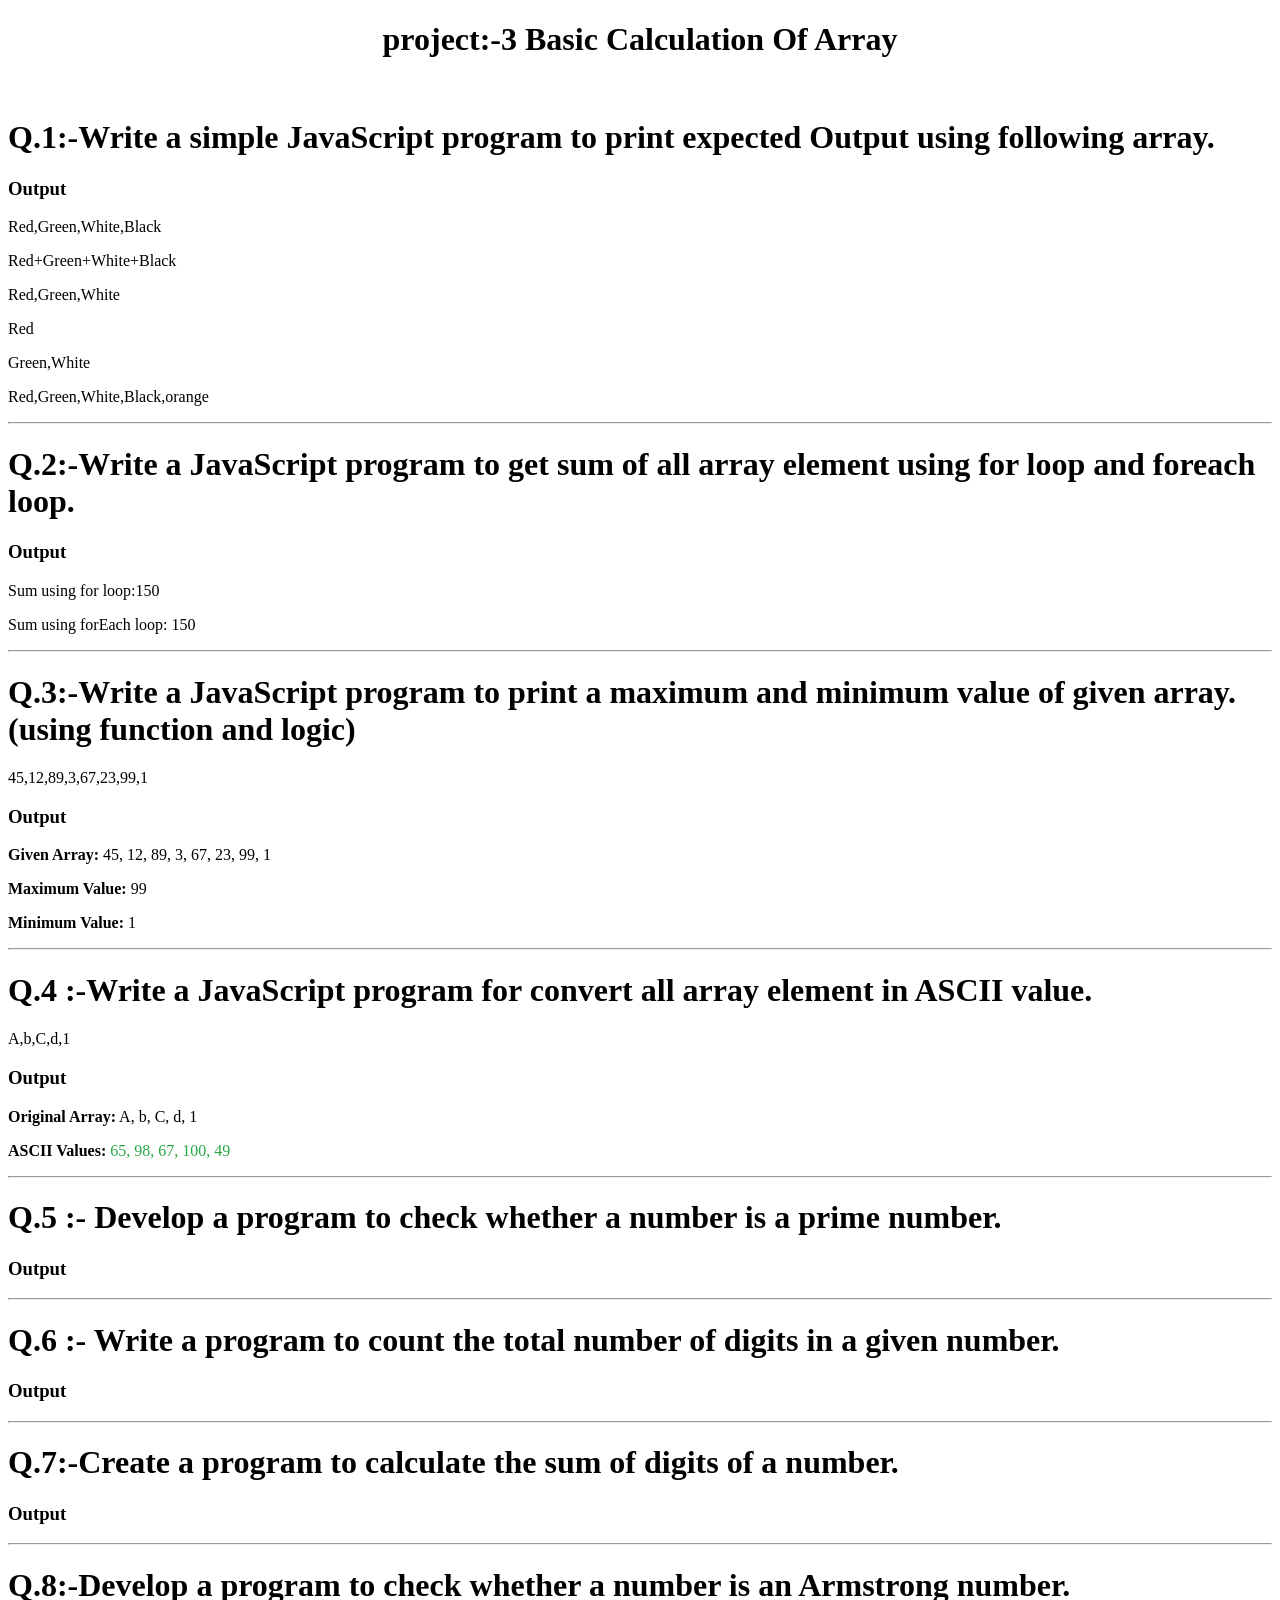
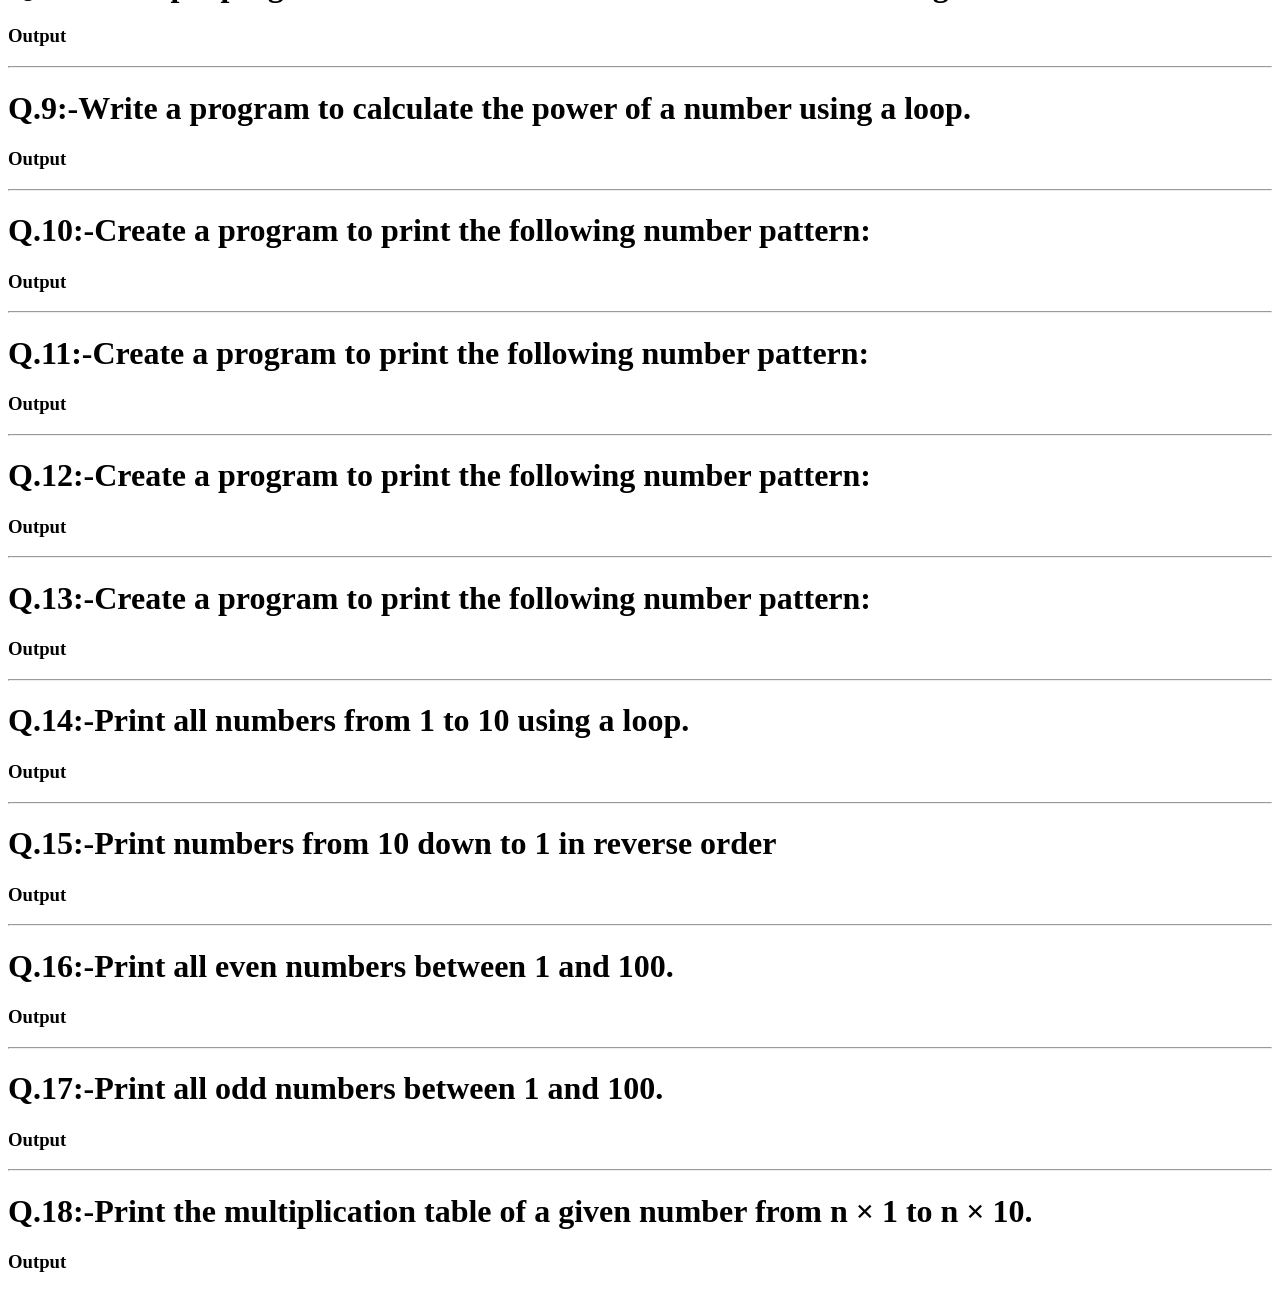
==== index.html @ 970a3cff "Add files via upload" ====
<!DOCTYPE html>
<html lang="en">

<head>
    <meta charset="UTF-8">
    <meta name="viewport" content="width=device-width, initial-scale=1.0">
    <title>project-3</title>
    <link rel="stylesheet" href="./css/style.css">
</head>

<body>
    <h1 class="head">project:-3 Basic Calculation Of Array</h1>
    </br>
    <h1>Q.1:-Write a simple JavaScript program to print expected Output using following array.
</h1>
    <h3>Output</h3>
    <p id="result-container"></p>
    <hr>
    <h1>Q.2:-Write a JavaScript program to get sum of all array element using for loop and foreach loop.
    </h1>
    <h3>Output</h3>
    <p id="result"></p>
    <p id="result-foreach"></p>
    <hr>
    <h1>Q.3:-Write a JavaScript program to print a maximum and minimum value of given array.(using function and logic)
    </h1>
    <p id="q3"></p>
    <h3>Output</h3>
    <p><strong>Given Array:</strong> <span id="arrayOutput"></span></p>
    <p><strong>Maximum Value:</strong> <span id="maxOutput"></span></p>
    <p><strong>Minimum Value:</strong> <span id="minOutput"></span></p>
    <hr>
    <h1>Q.4 :-Write a JavaScript program for convert all array element in ASCII value.
    </h1>
    <p id="q4"></p>
    <h3>Output</h3>
    <p><strong>Original Array:</strong> <span id="originalOutput" class="highlight"></span></p>
        <p><strong>ASCII Values:</strong> <span id="asciiOutput" class="highlight" style="color: #28a745;"></span></p>
    <hr>
    <h1>Q.5 :- Develop a program to check whether a number is a prime number.</h1>
    <p id="q5"></p>
    <h3>Output</h3>
    <p id="ans5"></p>
    <hr>
    <h1>Q.6 :- Write a program to count the total number of digits in a given number.</h1>
    <p id="q6"></p>
    <h3>Output</h3>
    <p id="ans6"></p>
    <hr>
    <h1>Q.7:-Create a program to calculate the sum of digits of a number.</h1>
    <p id="q7"></p>
    <h3>Output</h3>
    <p id="ans7"></p>
    <hr>
    <h1>Q.8:-Develop a program to check whether a number is an Armstrong number.</h1>
    <p id="q8"></p>
    <h3>Output</h3>
    <p id="ans8"></p>
    <hr>
    <h1>Q.9:-Write a program to calculate the power of a number using a loop.</h1>
    <h3>Output</h3>
    <p id="ans9"></p>
    <hr>
    <h1>Q.10:-Create a program to print the following number pattern:</h1>
    <h3>Output</h3>
    <p id="ans10"></p>
    <hr>
    <h1>Q.11:-Create a program to print the following number pattern:</h1>
    <h3>Output</h3>
    <p id="ans11"></p>
    <hr>
    <h1>Q.12:-Create a program to print the following number pattern:</h1>
    <h3>Output</h3>
    <p id="ans12"></p>
    <hr>
    <h1>Q.13:-Create a program to print the following number pattern:</h1>
    <h3>Output</h3>
    <p id="ans13"></p>
    <hr>
    <h1>Q.14:-Print all numbers from 1 to 10 using a loop.</h1>
    <h3>Output</h3>
    <p id="ans14"></p>
     <hr>
    <h1>Q.15:-Print numbers from 10 down to 1 in reverse order</h1>
    <h3>Output</h3>
    <p id="ans15"></p>
     <hr>
    <h1>Q.16:-Print all even numbers between 1 and 100.</h1>
    <h3>Output</h3>
    <p id="ans16"></p>
    <hr>
    <h1>Q.17:-Print all odd numbers between 1 and 100.</h1>
    <h3>Output</h3>
    <p id="ans17"></p>
    <hr>
    <h1>Q.18:-Print the multiplication table of a given number from n × 1 to n × 10.</h1>
    <p id="q18"></p>
    <h3>Output</h3>
    <p id="ans18"></p>
    <script src="js/type.js"></script>
</body>

</html>
---- css/style.css ----
.head{
    display:flex;
    justify-content: center;
}
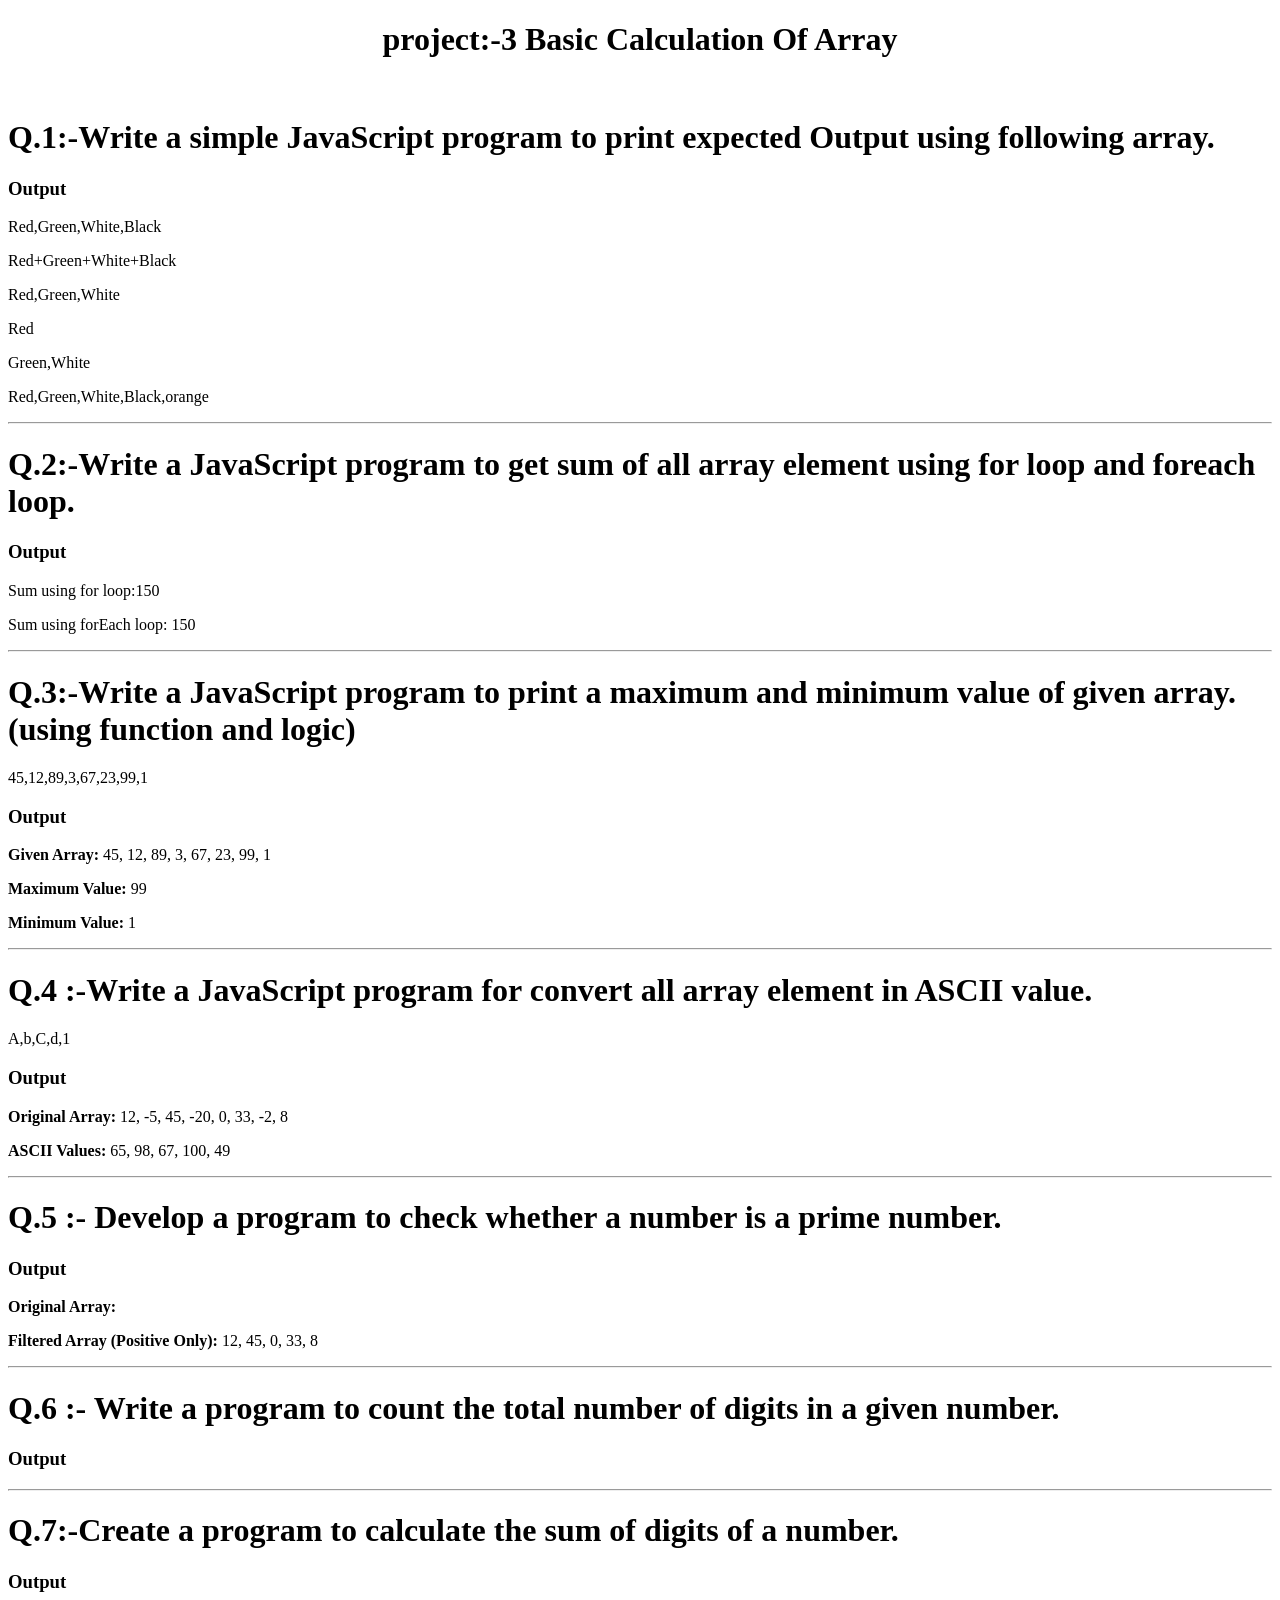
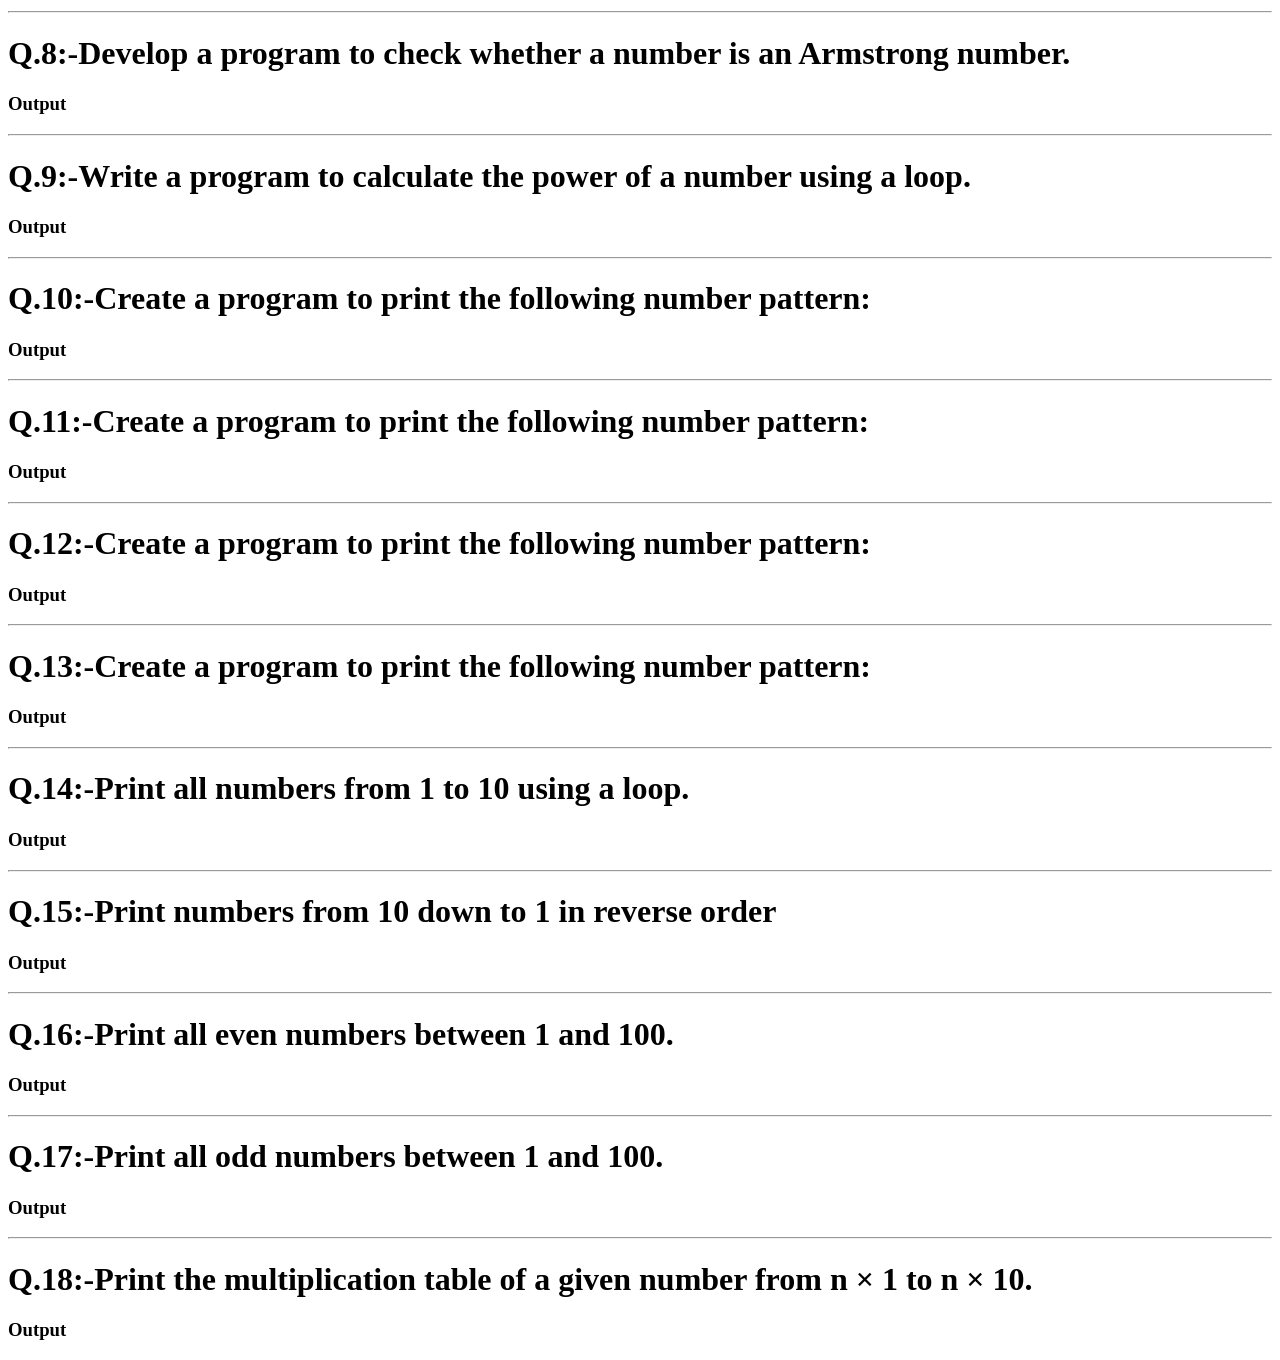
==== commit 350ae292: "Add files via upload" ====
--- a/index.html
+++ b/index.html
@@ -35,12 +35,13 @@
     <p id="q4"></p>
     <h3>Output</h3>
     <p><strong>Original Array:</strong> <span id="originalOutput" class="highlight"></span></p>
-        <p><strong>ASCII Values:</strong> <span id="asciiOutput" class="highlight" style="color: #28a745;"></span></p>
+        <p><strong>ASCII Values:</strong> <span id="asciiOutput" ></span></p>
     <hr>
     <h1>Q.5 :- Develop a program to check whether a number is a prime number.</h1>
     <p id="q5"></p>
     <h3>Output</h3>
-    <p id="ans5"></p>
+    <p><strong>Original Array:</strong> <span id="originalOutput" class="highlight"></span></p>
+        <p><strong>Filtered Array (Positive Only):</strong> <span id="filteredOutput"></span></p>
     <hr>
     <h1>Q.6 :- Write a program to count the total number of digits in a given number.</h1>
     <p id="q6"></p>
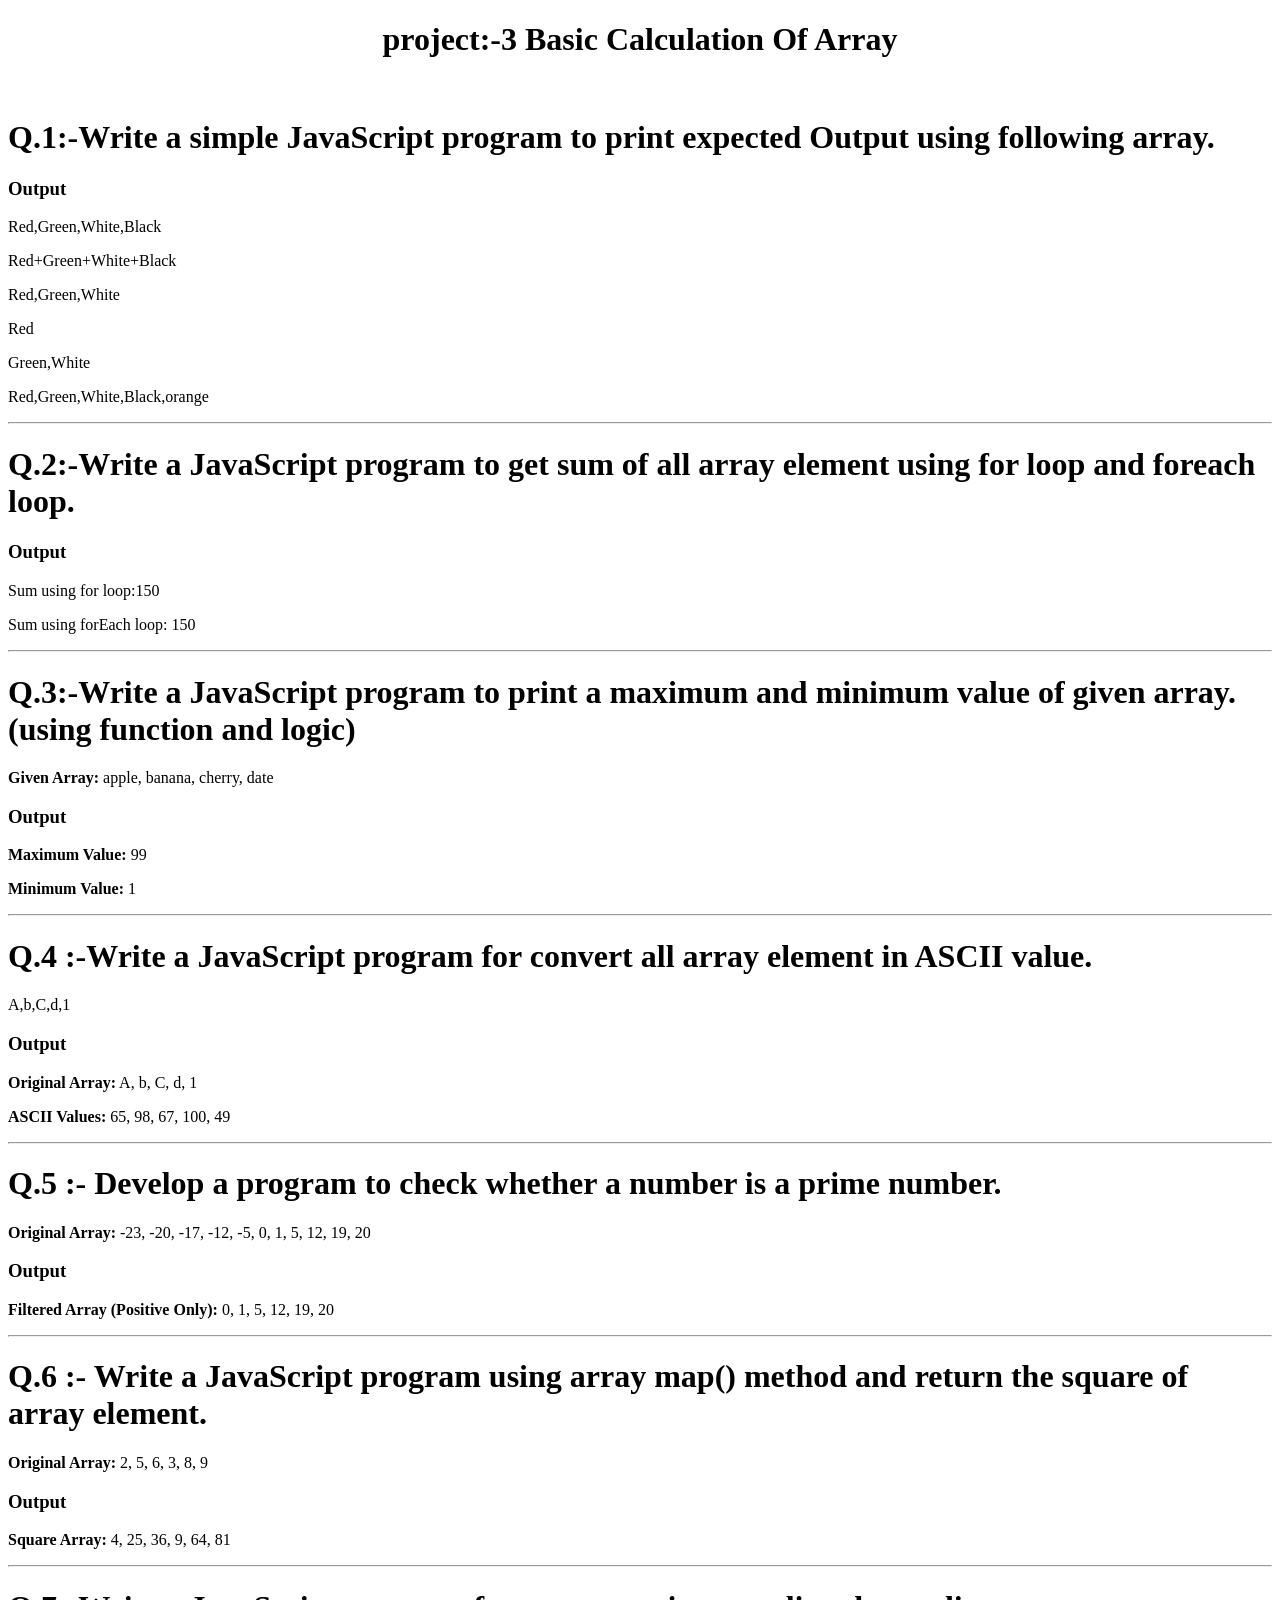
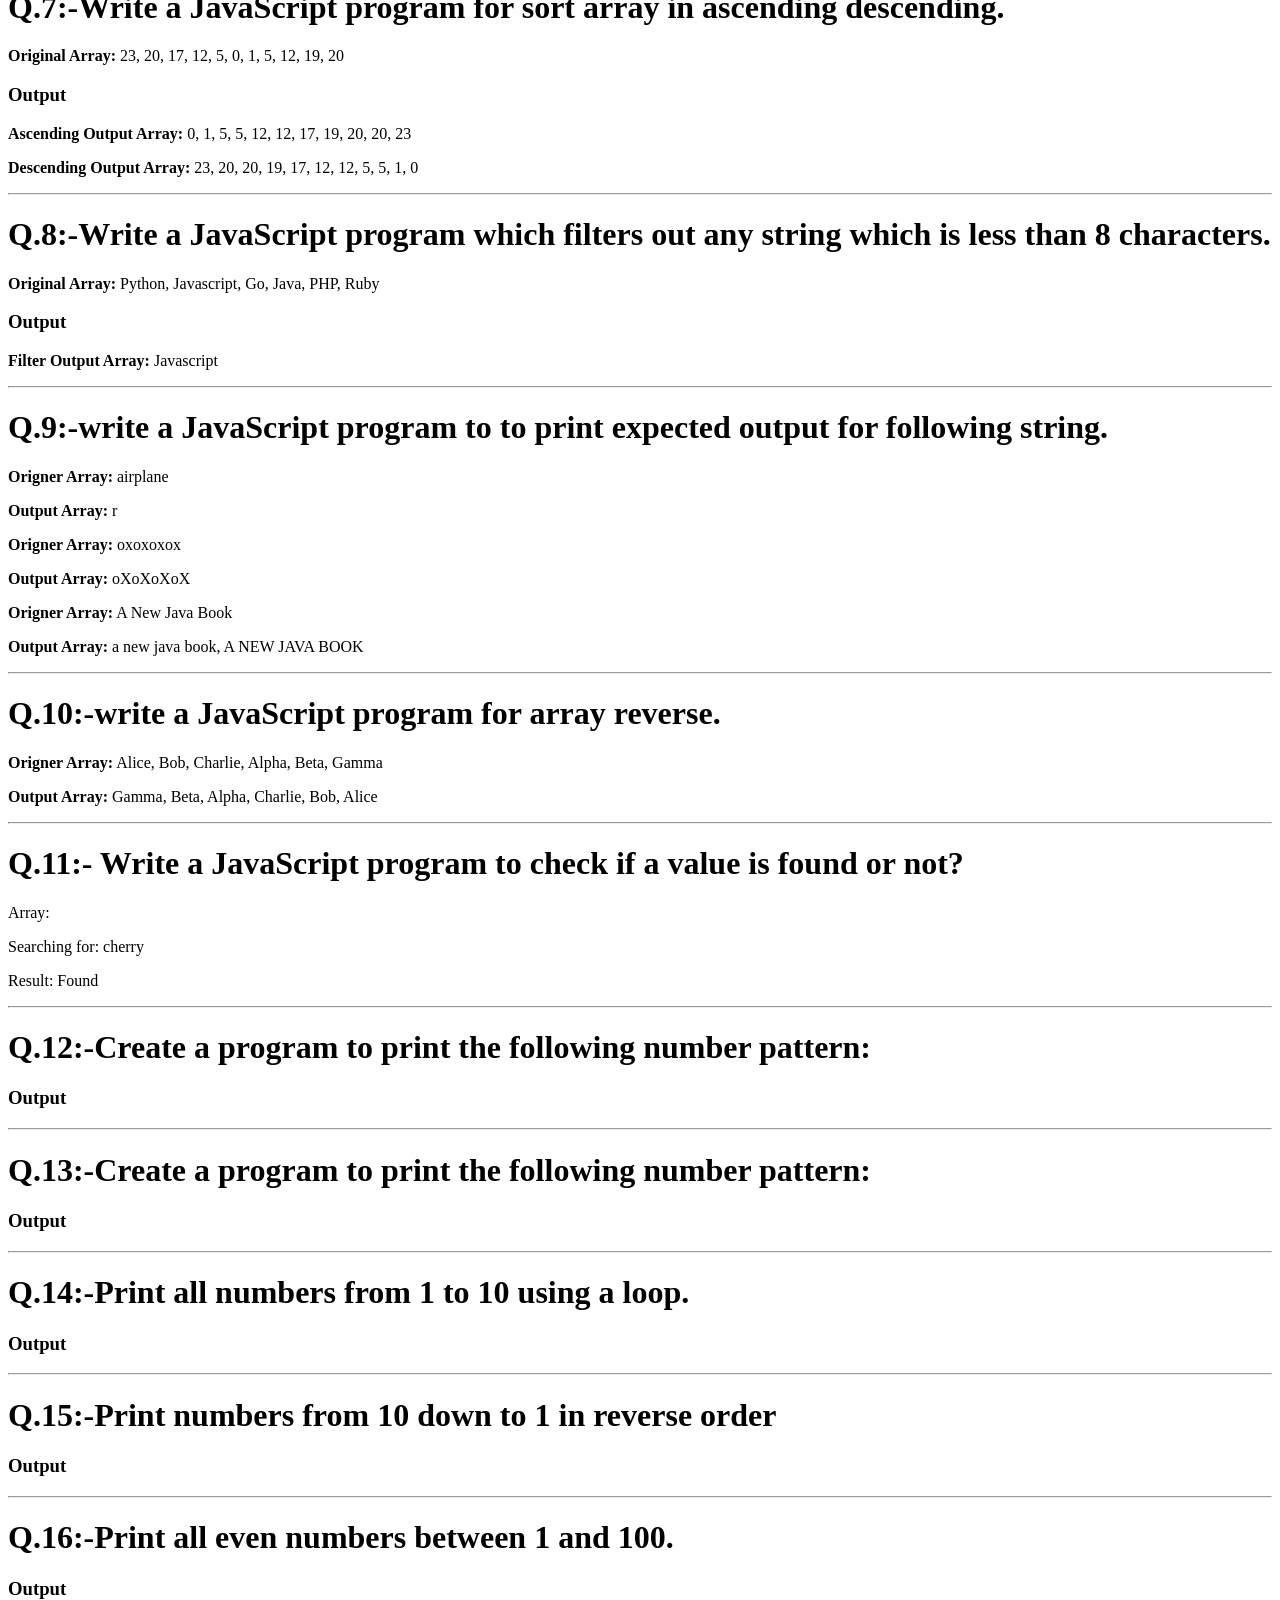
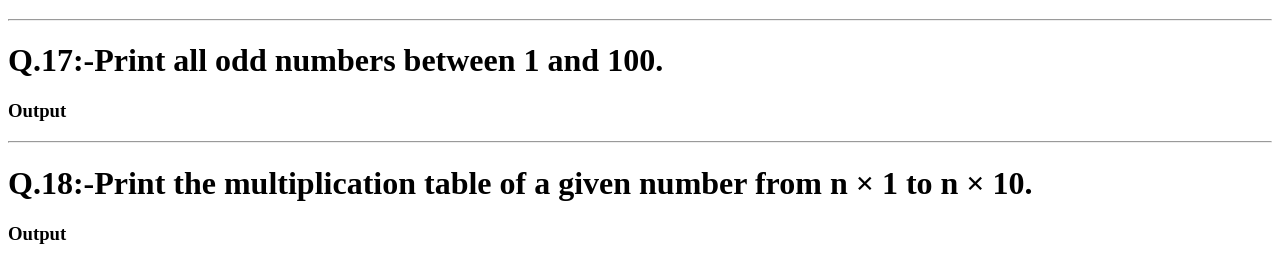
==== commit a43c544b: "Add files via upload" ====
--- a/index.html
+++ b/index.html
@@ -12,7 +12,7 @@
     <h1 class="head">project:-3 Basic Calculation Of Array</h1>
     </br>
     <h1>Q.1:-Write a simple JavaScript program to print expected Output using following array.
-</h1>
+    </h1>
     <h3>Output</h3>
     <p id="result-container"></p>
     <hr>
@@ -24,9 +24,8 @@
     <hr>
     <h1>Q.3:-Write a JavaScript program to print a maximum and minimum value of given array.(using function and logic)
     </h1>
-    <p id="q3"></p>
+    <p><strong>Given Array:</strong> <span id="arrayOutput"></span></p>
     <h3>Output</h3>
-    <p><strong>Given Array:</strong> <span id="arrayOutput"></span></p>
     <p><strong>Maximum Value:</strong> <span id="maxOutput"></span></p>
     <p><strong>Minimum Value:</strong> <span id="minOutput"></span></p>
     <hr>
@@ -34,41 +33,49 @@
     </h1>
     <p id="q4"></p>
     <h3>Output</h3>
-    <p><strong>Original Array:</strong> <span id="originalOutput" class="highlight"></span></p>
-        <p><strong>ASCII Values:</strong> <span id="asciiOutput" ></span></p>
+    <p><strong>Original Array:</strong> <span id="originalOutput"></span></p>
+    <p><strong>ASCII Values:</strong> <span id="asciiOutput"></span></p>
     <hr>
     <h1>Q.5 :- Develop a program to check whether a number is a prime number.</h1>
-    <p id="q5"></p>
+    <p><strong>Original Array:</strong> <span id="originalOutput5"></span></p>
     <h3>Output</h3>
-    <p><strong>Original Array:</strong> <span id="originalOutput" class="highlight"></span></p>
-        <p><strong>Filtered Array (Positive Only):</strong> <span id="filteredOutput"></span></p>
+
+    <p><strong>Filtered Array (Positive Only):</strong> <span id="filteredOutput"></span></p>
     <hr>
-    <h1>Q.6 :- Write a program to count the total number of digits in a given number.</h1>
-    <p id="q6"></p>
+    <h1>Q.6 :- Write a JavaScript program using array map() method and return the square of array element.
+    </h1>
+    <p><strong>Original Array:</strong> <span id="arr"></span></p>
     <h3>Output</h3>
-    <p id="ans6"></p>
+    <p><strong>Square Array:</strong> <span id="output"></span></p>
     <hr>
-    <h1>Q.7:-Create a program to calculate the sum of digits of a number.</h1>
-    <p id="q7"></p>
+    <h1>Q.7:-Write a JavaScript program for sort array in ascending descending.
+    </h1>
+    <p><strong>Original Array:</strong> <span id="output7"></span></p>
     <h3>Output</h3>
-    <p id="ans7"></p>
+    <p><strong> Ascending Output Array:</strong> <span id="ascendingOutput"></span></p>
+    <p><strong> Descending Output Array:</strong> <span id="descendingOutput"></span></p>
     <hr>
-    <h1>Q.8:-Develop a program to check whether a number is an Armstrong number.</h1>
-    <p id="q8"></p>
+    <h1>Q.8:-Write a JavaScript program which filters out any string which is less than 8 characters. </h1>
+    <p><strong>Original Array:</strong> <span id="output8"></span></p>
     <h3>Output</h3>
-    <p id="ans8"></p>
+    <strong> Filter Output Array:</strong> <span id="filterOutput"></span></p>
     <hr>
-    <h1>Q.9:-Write a program to calculate the power of a number using a loop.</h1>
-    <h3>Output</h3>
-    <p id="ans9"></p>
+    <h1>Q.9:-write a JavaScript program to  to print expected output for following string.</h1>
+    <strong>Origner Array:</strong> <span id="origner1"></span></p>
+    <strong>Output Array:</strong> <span id="outputAns1"></span></p>
+    <strong>Origner Array:</strong> <span id="origner2"></span></p>
+    <strong>Output Array:</strong> <span id="outputAns2"></span></p>
+    <strong>Origner Array:</strong> <span id="origner3"></span></p>
+    <strong>Output Array:</strong> <span id="outputAns3"></span></p>
     <hr>
-    <h1>Q.10:-Create a program to print the following number pattern:</h1>
-    <h3>Output</h3>
-    <p id="ans10"></p>
+    <h1>Q.10:-write a JavaScript program for array reverse.</h1>
+    <strong>Origner Array:</strong> <span id="array"></span></p>
+    <strong>Output Array:</strong> <span id="revoutput"></span></p>
     <hr>
-    <h1>Q.11:-Create a program to print the following number pattern:</h1>
-    <h3>Output</h3>
-    <p id="ans11"></p>
+   <h1>Q.11:- Write a JavaScript program to check if a value is found or not?</h1>
+<p>Array: <span id="arrayOutput"></span></p>
+<p>Searching for: <span id="searchOutput"></span></p>
+<p>Result: <span id="resultOutput"></span></p>
     <hr>
     <h1>Q.12:-Create a program to print the following number pattern:</h1>
     <h3>Output</h3>
@@ -81,11 +88,11 @@
     <h1>Q.14:-Print all numbers from 1 to 10 using a loop.</h1>
     <h3>Output</h3>
     <p id="ans14"></p>
-     <hr>
+    <hr>
     <h1>Q.15:-Print numbers from 10 down to 1 in reverse order</h1>
     <h3>Output</h3>
     <p id="ans15"></p>
-     <hr>
+    <hr>
     <h1>Q.16:-Print all even numbers between 1 and 100.</h1>
     <h3>Output</h3>
     <p id="ans16"></p>
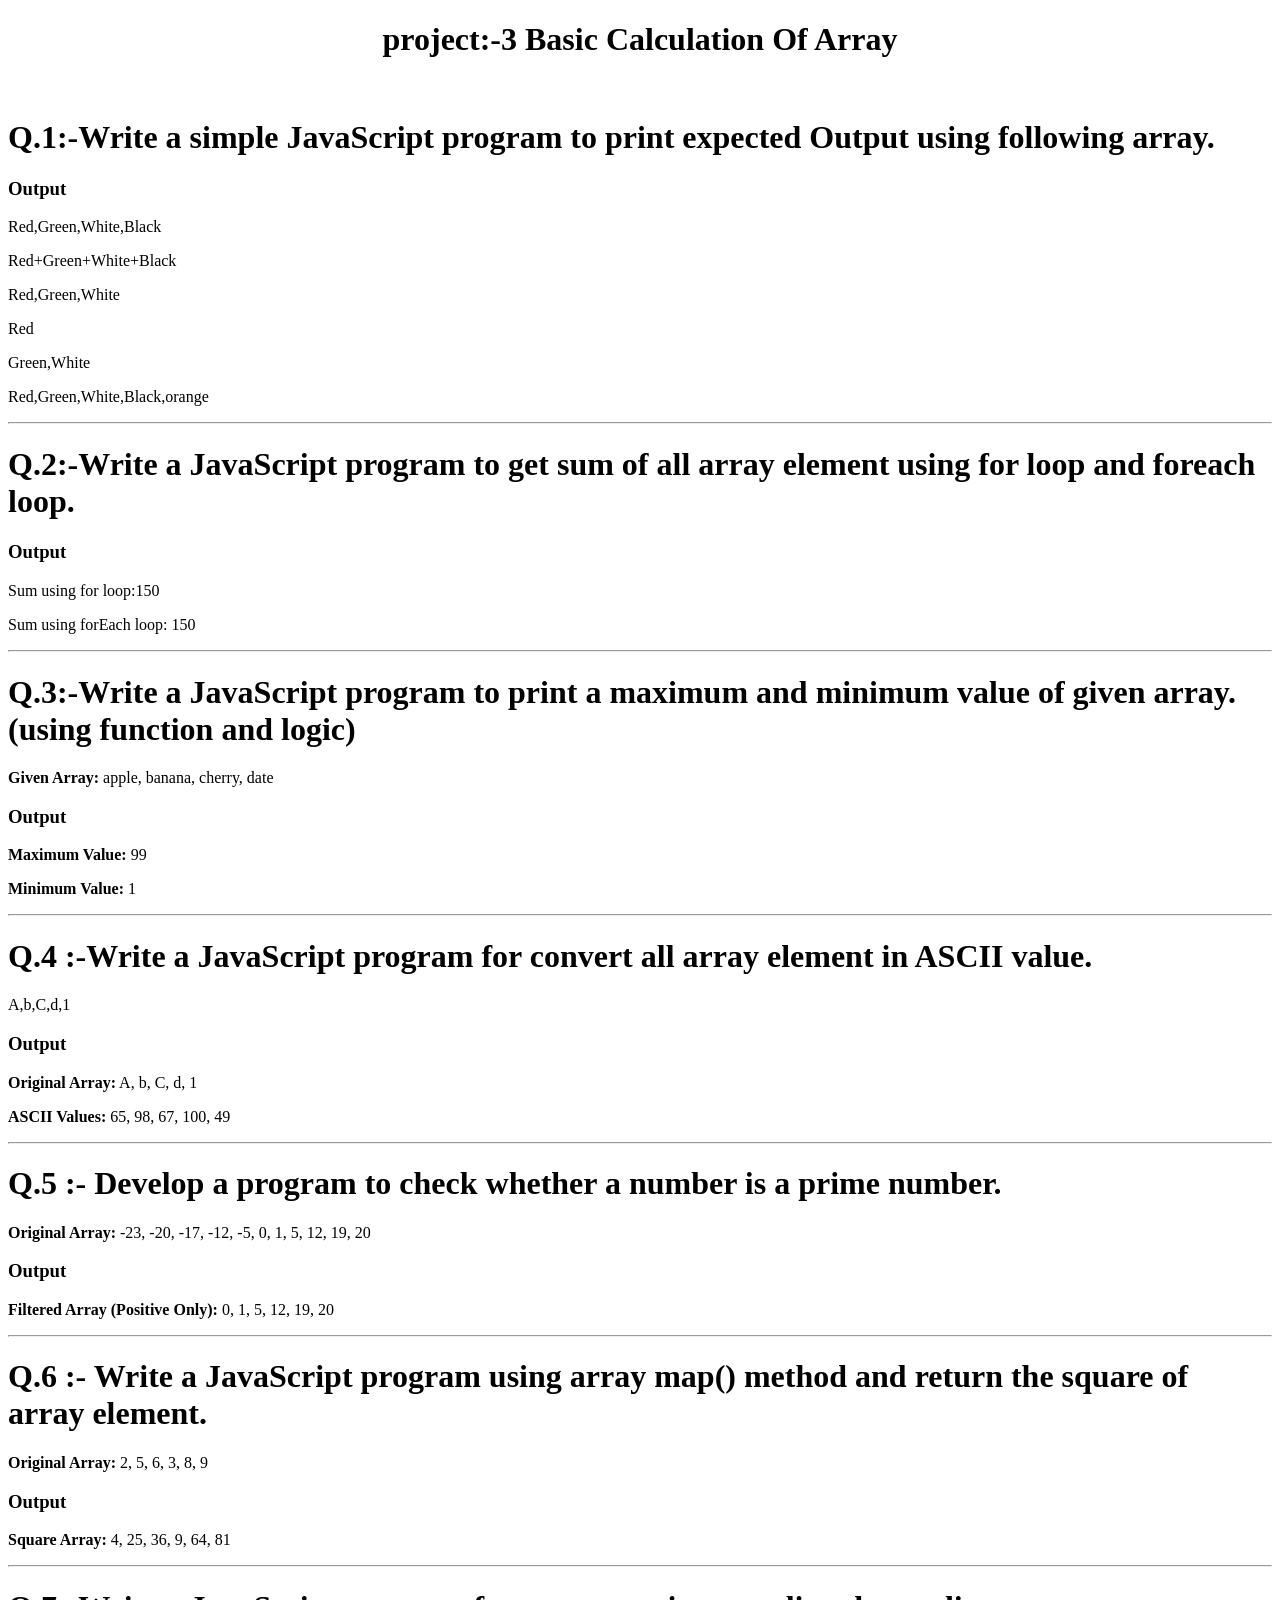
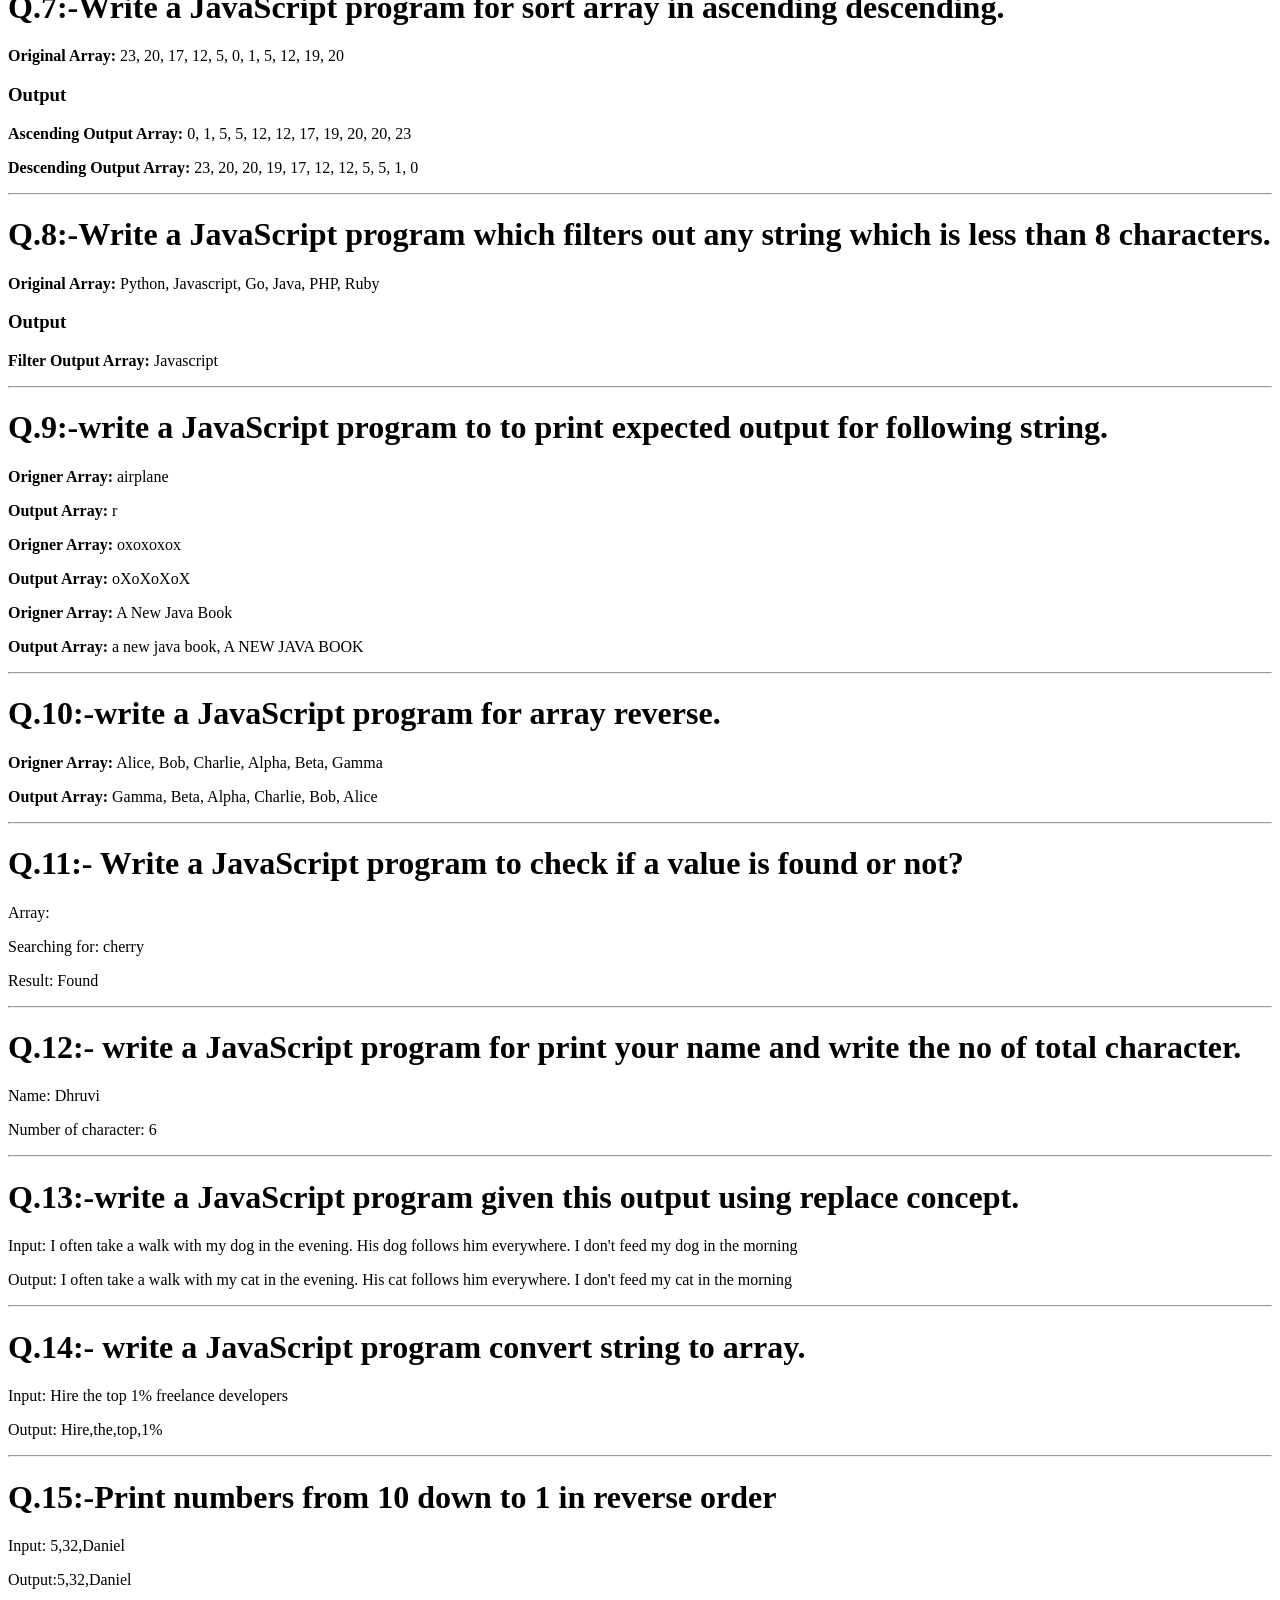
==== commit 49bc195b: "Add files via upload" ====
--- a/index.html
+++ b/index.html
@@ -77,34 +77,23 @@
 <p>Searching for: <span id="searchOutput"></span></p>
 <p>Result: <span id="resultOutput"></span></p>
     <hr>
-    <h1>Q.12:-Create a program to print the following number pattern:</h1>
-    <h3>Output</h3>
-    <p id="ans12"></p>
+    <h1>Q.12:- write a JavaScript program for print your name and write the no of total character.</h1>
+    <p>Name: <span id="myName"></span></p>
+    <p>Number of character: <span id="nameArray"></span></p>
     <hr>
-    <h1>Q.13:-Create a program to print the following number pattern:</h1>
-    <h3>Output</h3>
-    <p id="ans13"></p>
+    <h1>Q.13:-write a JavaScript program given this output using replace concept.</h1>
+    <p>Input: <span id="inputDog"></span></p>
+    <p>Output: <span id="outputCat"></span></p>
     <hr>
-    <h1>Q.14:-Print all numbers from 1 to 10 using a loop.</h1>
-    <h3>Output</h3>
-    <p id="ans14"></p>
+    <h1>Q.14:- write a JavaScript program convert string to array.</h1>
+    <p>Input: <span id="input14"></span></p>
+    <p>Output: <span id="output14"></span></p>
+   
     <hr>
     <h1>Q.15:-Print numbers from 10 down to 1 in reverse order</h1>
-    <h3>Output</h3>
-    <p id="ans15"></p>
+    <p>Input: <span id="input15"></span></p>
+    <p>Output:<span id="output15"></span></p>
     <hr>
-    <h1>Q.16:-Print all even numbers between 1 and 100.</h1>
-    <h3>Output</h3>
-    <p id="ans16"></p>
-    <hr>
-    <h1>Q.17:-Print all odd numbers between 1 and 100.</h1>
-    <h3>Output</h3>
-    <p id="ans17"></p>
-    <hr>
-    <h1>Q.18:-Print the multiplication table of a given number from n × 1 to n × 10.</h1>
-    <p id="q18"></p>
-    <h3>Output</h3>
-    <p id="ans18"></p>
     <script src="js/type.js"></script>
 </body>
 
